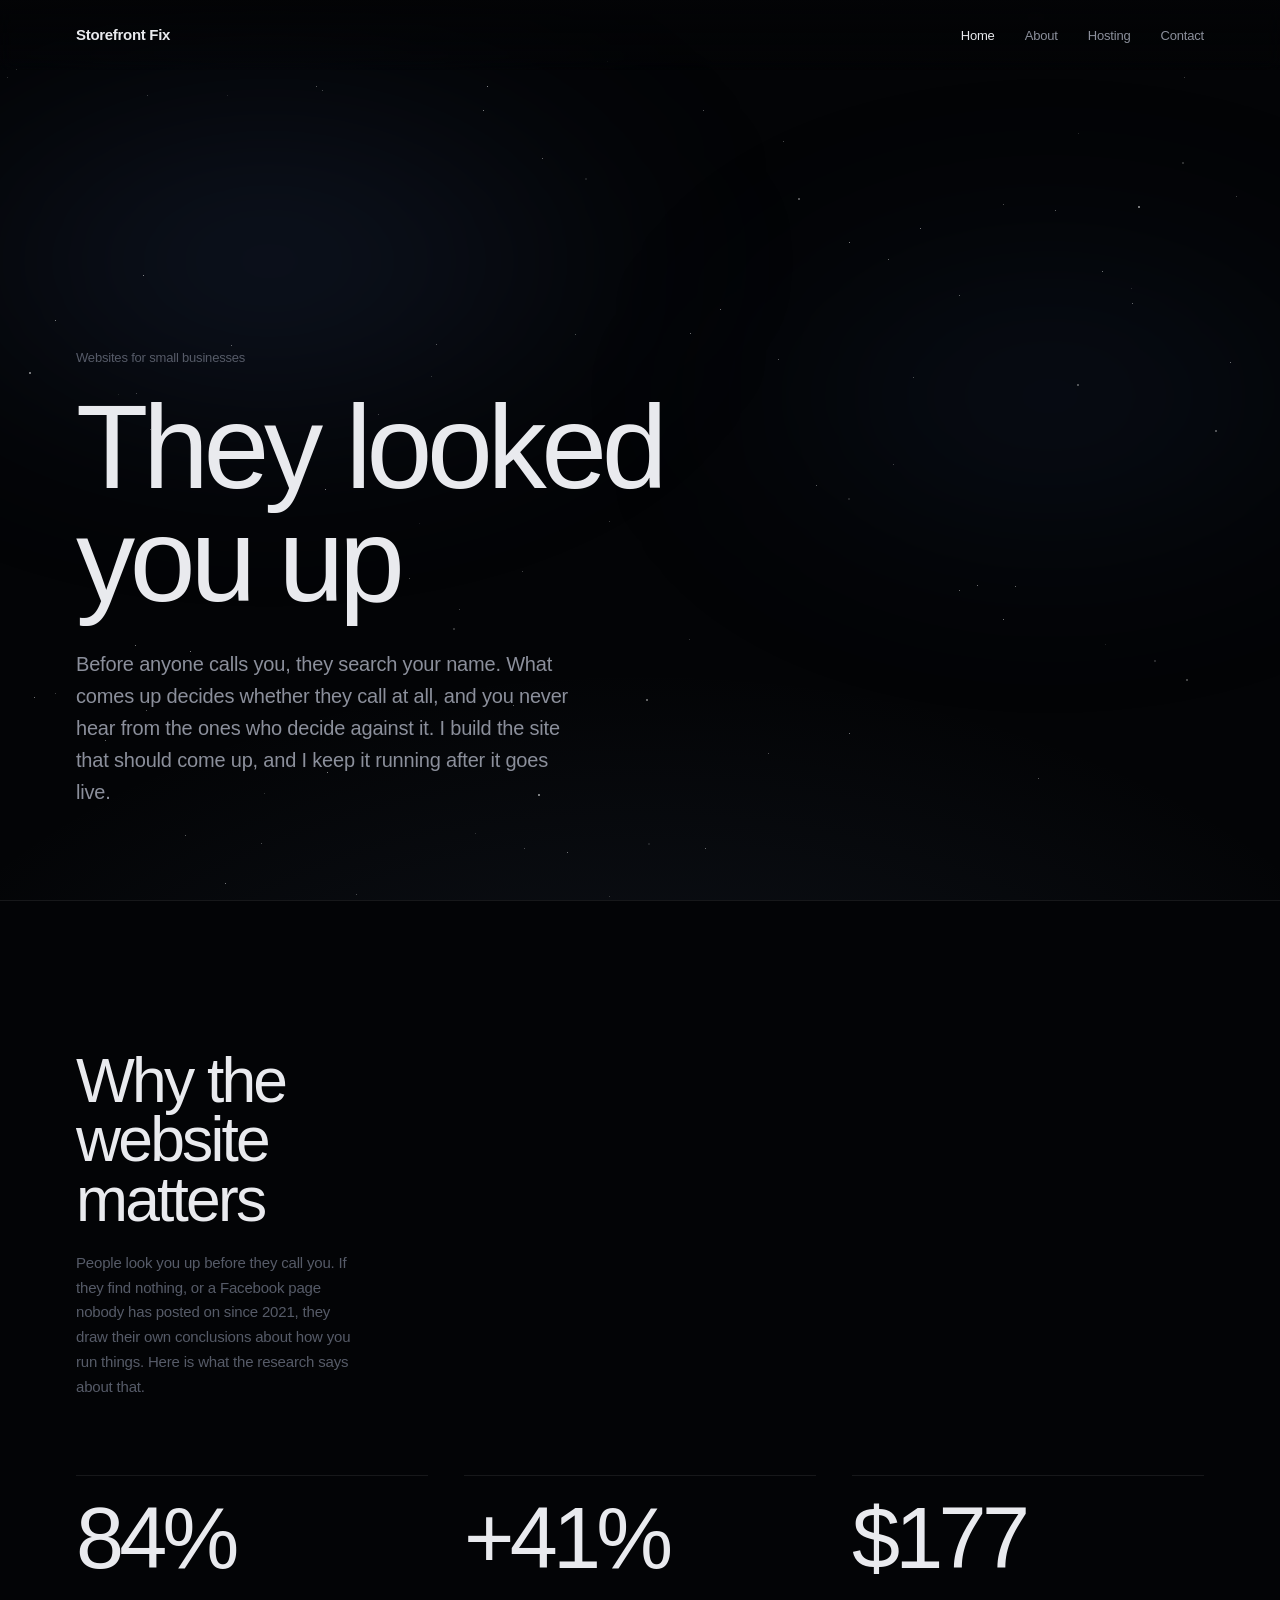
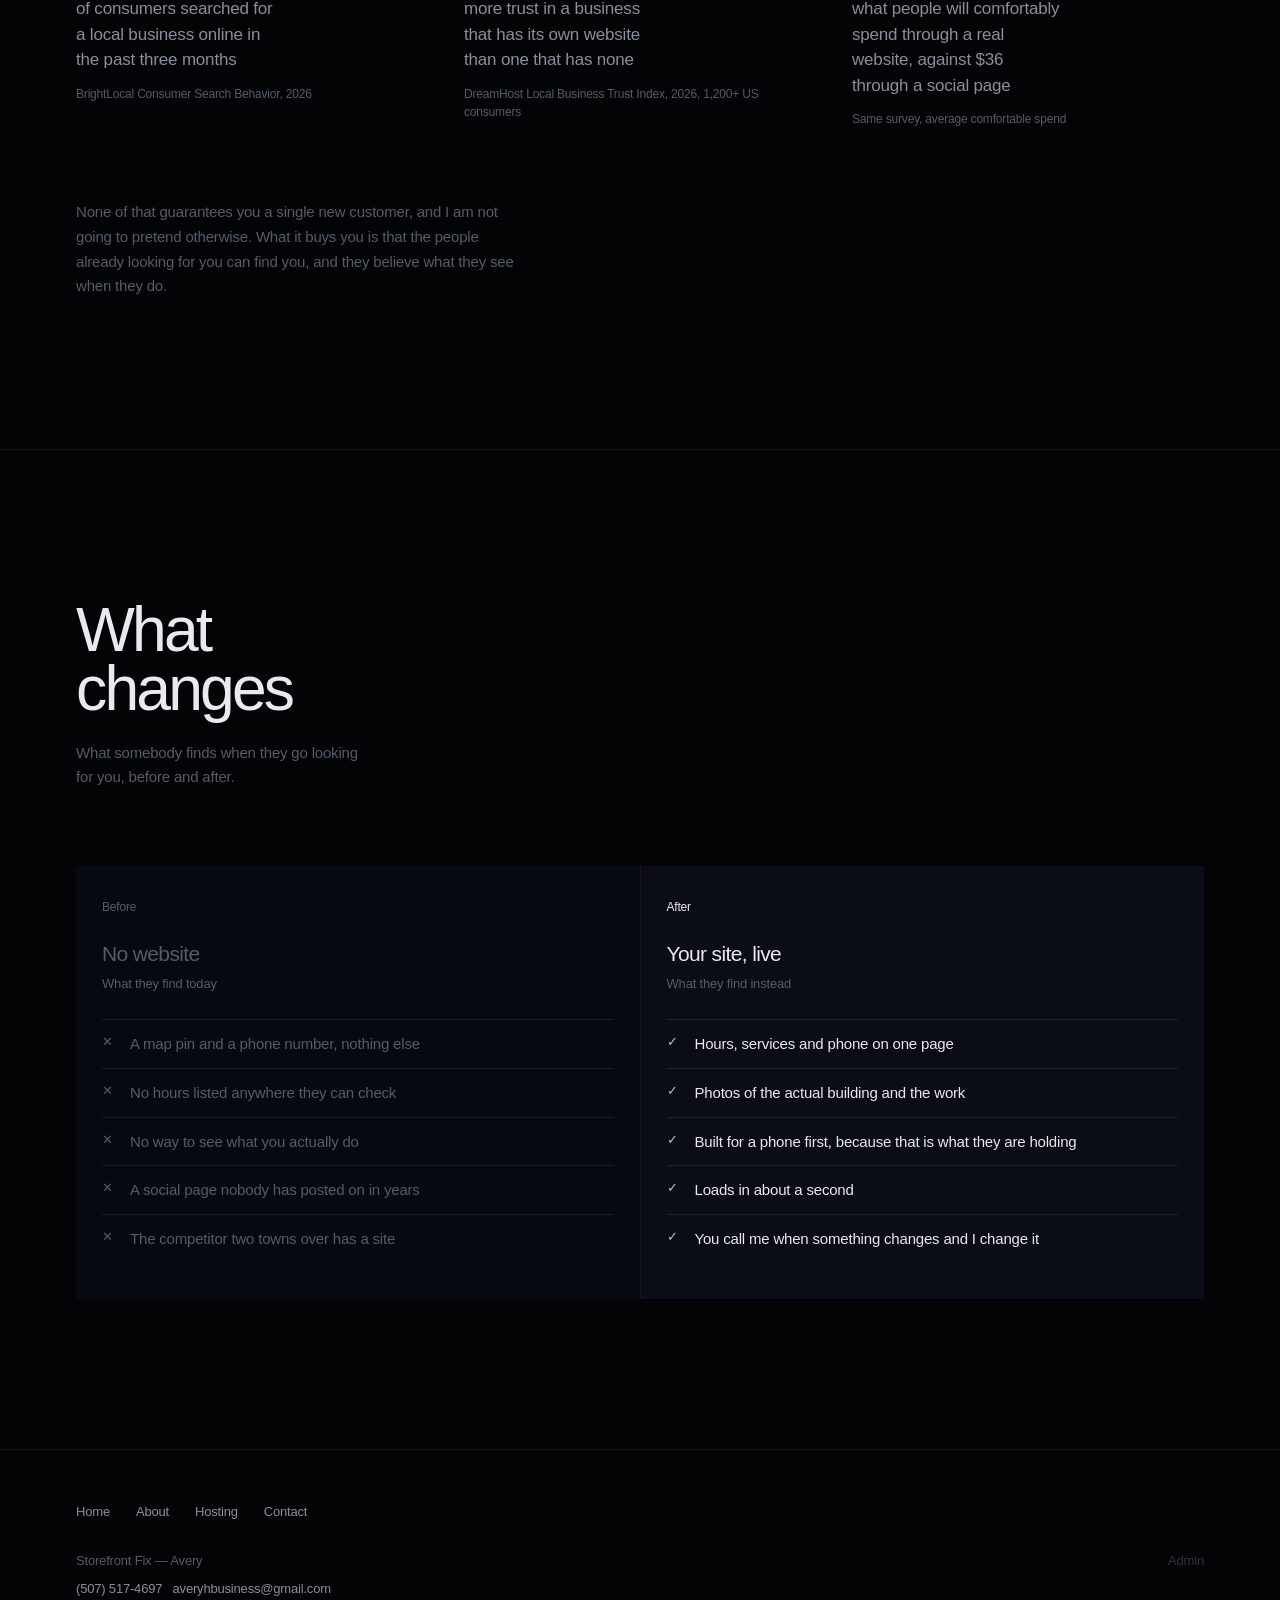
==== index.html @ 9a303747 "Add StoreFrontFix static site Static HTML/CSS/JS site for StoreFrontFix (web design + hosting for lo" ====
<!DOCTYPE html>
<!--
  HOME — v7. Self-contained: all CSS and JS inline.
  Fill in: [[YOUR NAME]]
-->
<html lang="en">
<head>
<meta charset="utf-8">
<meta name="viewport" content="width=device-width, initial-scale=1">
<title>Storefront Fix — Websites for small businesses</title>
<meta name="description" content="I build websites for small local businesses and host them, so the people looking you up find something worth calling.">
<style>
:root{
  color-scheme:dark;
  --void:#030406;
  --deep:#070910;
  --panel:#0a0d15;
  --ink:#e9eaee;
  --ink2:#8b8f9b;
  --ink3:#565b68;
  --line:rgba(255,255,255,.08);
  --line2:rgba(255,255,255,.17);
  --ice:#a8c4e8;
  --ease:cubic-bezier(.16,.84,.44,1);
}
*{box-sizing:border-box}
html{-webkit-text-size-adjust:100%;scroll-behavior:smooth;background:var(--void)}
body{
  margin:0;background:var(--void);color:var(--ink);
  font-family:-apple-system,BlinkMacSystemFont,"Segoe UI",Inter,Roboto,"Helvetica Neue",Arial,sans-serif;
  font-size:17px;line-height:1.5;letter-spacing:-.011em;
  -webkit-font-smoothing:antialiased;overflow-x:hidden;
}
.shell{width:100%;max-width:1180px;margin:0 auto;padding:0 26px;position:relative;z-index:2}

h1,h2{margin:0;font-weight:500;letter-spacing:-.045em;line-height:.95;text-wrap:balance}
h1{font-size:clamp(3rem,11.5vw,7.4rem)}
h2{font-size:clamp(2.2rem,6.4vw,3.9rem)}
p{margin:0 0 1.2em}p:last-child{margin-bottom:0}
a{color:var(--ink);text-decoration:none}

.lede{font-size:clamp(1.0625rem,1.8vw,1.25rem);line-height:1.6;color:var(--ink2);max-width:46ch}
.note{font-size:.9375rem;line-height:1.65;color:var(--ink3);max-width:54ch}
.tag{font-size:.8125rem;color:var(--ink3);margin:0 0 24px}
:focus-visible{outline:1px solid var(--ice);outline-offset:5px}
.fill{color:#d9b25f;border-bottom:1px dotted #d9b25f}

.nav{position:fixed;top:0;left:0;right:0;z-index:60;
  background:linear-gradient(180deg,rgba(3,4,6,.94),rgba(3,4,6,0));
  -webkit-backdrop-filter:blur(8px);backdrop-filter:blur(8px)}
.nav-in{display:flex;align-items:center;justify-content:space-between;gap:18px;
  height:62px;max-width:1180px;margin:0 auto;padding:0 26px}
.brand{font-size:.9375rem;font-weight:600;letter-spacing:-.02em;white-space:nowrap}
.links{display:flex;gap:22px;list-style:none;margin:0;padding:0;overflow-x:auto;scrollbar-width:none}
.links::-webkit-scrollbar{display:none}
.links a{font-size:.8125rem;color:var(--ink2);white-space:nowrap}
.links a:hover,.links a[aria-current=page]{color:var(--ink)}
@media(min-width:900px){.nav-in{height:70px}.links{gap:30px}}
@media(max-width:720px){
  .nav-in{flex-direction:column;justify-content:center;gap:7px;height:auto;padding:9px 16px 11px}
  .brand{font-size:.875rem}
  .links{gap:20px;justify-content:center;width:100%;overflow:visible}
  .links a{font-size:.8125rem}
}

.hero{position:relative;min-height:100svh;display:flex;flex-direction:column;
  justify-content:flex-end;padding:130px 0 92px;overflow:hidden}
.stars{position:absolute;inset:0;pointer-events:none;z-index:0;animation:drift 170s linear infinite}
.stars i{position:absolute;width:1px;height:1px;background:#fff;border-radius:50%}
@keyframes drift{to{transform:translateY(-90px)}}
.neb{position:absolute;pointer-events:none;z-index:0;border-radius:50%;filter:blur(90px)}
.neb1{width:70vw;height:50vh;left:-14vw;top:4vh;background:radial-gradient(ellipse,rgba(58,84,140,.24),transparent 68%)}
.neb2{width:60vw;height:44vh;right:-12vw;top:22vh;background:radial-gradient(ellipse,rgba(38,64,112,.2),transparent 68%)}
.horizon{position:absolute;left:50%;bottom:-32vh;width:180vw;height:80vh;z-index:0;
  transform:translateX(-50%);pointer-events:none;
  background:radial-gradient(ellipse 50% 100% at 50% 100%,rgba(168,196,232,.22),rgba(110,140,190,.06) 40%,transparent 72%)}
.hero h1{margin-bottom:32px}

.band{padding:104px 0;border-top:1px solid var(--line);position:relative}
@media(min-width:900px){.band{padding:150px 0}}
.band-head{margin-bottom:56px;max-width:30ch}
.band-head .note{margin-top:22px}
@media(min-width:900px){.band-head{margin-bottom:76px}}

.figs{display:grid;gap:58px}
@media(min-width:860px){.figs{grid-template-columns:repeat(3,1fr);gap:36px}}
.fig{border-top:1px solid var(--line);padding-top:24px}
.fignum{font-size:clamp(3.4rem,8.6vw,5.4rem);font-weight:500;letter-spacing:-.055em;
  line-height:.9;margin:0 0 18px;font-variant-numeric:tabular-nums}
.figtxt{font-size:1.0625rem;color:var(--ink2);max-width:22ch;margin:0 0 12px;line-height:1.5}
.figsrc{font-size:.75rem;color:var(--ink3);margin:0;line-height:1.5}

.pair{display:grid;gap:1px;background:var(--line)}
@media(min-width:840px){.pair{grid-template-columns:1fr 1fr}}
.panel{background:var(--deep);padding:32px 26px 36px}
.panel.live{background:var(--panel)}
.plabel{font-size:.75rem;color:var(--ink3);margin:0 0 22px}
.panel.live .plabel{color:var(--ink)}
.pname{font-size:1.3125rem;font-weight:500;letter-spacing:-.03em;margin:0 0 4px;color:var(--ink3)}
.panel.live .pname{color:var(--ink)}
.pmeta{font-size:.8125rem;color:var(--ink3);margin:0 0 26px}
.rows{list-style:none;margin:0;padding:0}
.rows li{position:relative;padding:13px 0 13px 28px;border-top:1px solid var(--line);
  font-size:.9375rem;line-height:1.45;color:var(--ink3)}
.rows li::before{position:absolute;left:0;top:13px;font-size:.8125rem}
.rows .off::before{content:"\2715"}
.panel.live .rows li{color:var(--ink)}
.rows .on::before{content:"\2713";color:var(--ice)}

.foot{border-top:1px solid var(--line);padding:52px 0 66px;font-size:.8125rem;color:var(--ink3)}
.foot a{color:var(--ink2)}
.foot a:hover{color:var(--ink)}
.foot-nav{display:flex;flex-wrap:wrap;gap:12px 26px;list-style:none;margin:0 0 30px;padding:0}
.foot p{margin:0 0 8px}
.admin-link{float:right;color:var(--ink3)!important;opacity:.55}
.admin-link:hover{opacity:1}

.js .rv{opacity:0}
.js .rv.in{opacity:1;transition:opacity 1s var(--ease)}
@media(prefers-reduced-motion:reduce){
  html{scroll-behavior:auto}.js .rv{opacity:1}.stars{animation:none}*{transition:none!important}
}
</style>
</head>
<body>

<header class="nav">
  <div class="nav-in">
    <a class="brand" href="index.html">Storefront Fix</a>
    <nav aria-label="Main">
      <ul class="links">
        <li><a href="index.html" aria-current="page">Home</a></li>
        <li><a href="about.html">About</a></li>
        <li><a href="hosting.html">Hosting</a></li>
        <li><a href="contact.html">Contact</a></li>
      </ul>
    </nav>
  </div>
</header>

<main>

  <section class="hero">
    <span class="neb neb1" aria-hidden="true"></span>
    <span class="neb neb2" aria-hidden="true"></span>
    <div class="stars" id="stars" aria-hidden="true"></div>
    <div class="horizon" aria-hidden="true"></div>

    <div class="shell">
      <p class="tag rv">Websites for small businesses</p>
      <h1 class="rv">They looked<br>you up</h1>
      <p class="lede rv">Before anyone calls you, they search your name. What comes up decides whether they call at all, and you never hear from the ones who decide against it. I build the site that should come up, and I keep it running after it goes live.</p>
    </div>
  </section>

  <section class="band">
    <div class="shell">
      <div class="band-head rv">
        <h2>Why the website matters</h2>
        <p class="note">People look you up before they call you. If they find nothing, or a Facebook page nobody has posted on since 2021, they draw their own conclusions about how you run things. Here is what the research says about that.</p>
      </div>

      <div class="figs">
        <div class="fig rv">
          <p class="fignum">84%</p>
          <p class="figtxt">of consumers searched for a local business online in the past three months</p>
          <p class="figsrc">BrightLocal Consumer Search Behavior, 2026</p>
        </div>
        <div class="fig rv">
          <p class="fignum">+41%</p>
          <p class="figtxt">more trust in a business that has its own website than one that has none</p>
          <p class="figsrc">DreamHost Local Business Trust Index, 2026, 1,200+ US consumers</p>
        </div>
        <div class="fig rv">
          <p class="fignum">$177</p>
          <p class="figtxt">what people will comfortably spend through a real website, against $36 through a social page</p>
          <p class="figsrc">Same survey, average comfortable spend</p>
        </div>
      </div>

      <p class="note rv" style="margin-top:72px">None of that guarantees you a single new customer, and I am not going to pretend otherwise. What it buys you is that the people already looking for you can find you, and they believe what they see when they do.</p>
    </div>
  </section>

  <section class="band">
    <div class="shell">
      <div class="band-head rv">
        <h2>What changes</h2>
        <p class="note">What somebody finds when they go looking for you, before and after.</p>
      </div>

      <div class="pair rv">
        <div class="panel">
          <p class="plabel">Before</p>
          <p class="pname">No website</p>
          <p class="pmeta">What they find today</p>
          <ul class="rows">
            <li class="off">A map pin and a phone number, nothing else</li>
            <li class="off">No hours listed anywhere they can check</li>
            <li class="off">No way to see what you actually do</li>
            <li class="off">A social page nobody has posted on in years</li>
            <li class="off">The competitor two towns over has a site</li>
          </ul>
        </div>
        <div class="panel live">
          <p class="plabel">After</p>
          <p class="pname">Your site, live</p>
          <p class="pmeta">What they find instead</p>
          <ul class="rows">
            <li class="on">Hours, services and phone on one page</li>
            <li class="on">Photos of the actual building and the work</li>
            <li class="on">Built for a phone first, because that is what they are holding</li>
            <li class="on">Loads in about a second</li>
            <li class="on">You call me when something changes and I change it</li>
          </ul>
        </div>
      </div>
    </div>
  </section>

</main>

<footer class="foot">
  <div class="shell">
    <ul class="foot-nav">
      <li><a href="index.html">Home</a></li>
      <li><a href="about.html">About</a></li>
      <li><a href="hosting.html">Hosting</a></li>
      <li><a href="contact.html">Contact</a></li>
    </ul>
    <p><a class="admin-link" href="admin.html">Admin</a>Storefront Fix &mdash; Avery</p>
    <p><a href="tel:+15075174697">(507) 517-4697</a> &nbsp; <a href="mailto:averyhbusiness@gmail.com">averyhbusiness@gmail.com</a></p>
  </div>
</footer>

<script>
document.documentElement.classList.add("js");
var reduced = window.matchMedia("(prefers-reduced-motion: reduce)").matches;

(function(){
  var host=document.getElementById("stars"); if(!host) return;
  var f=document.createDocumentFragment();
  for(var i=0;i<120;i++){
    var s=document.createElement("i");
    s.style.left=(Math.random()*100).toFixed(2)+"%";
    s.style.top=(Math.random()*115).toFixed(2)+"%";
    s.style.opacity=(0.12+Math.random()*0.55).toFixed(2);
    if(Math.random()>0.9){s.style.width="2px";s.style.height="2px"}
    f.appendChild(s);
  }
  host.appendChild(f);
})();

(function(){
  var items=document.querySelectorAll(".rv"); if(!items.length) return;
  if(reduced||!("IntersectionObserver" in window)){
    items.forEach(function(el){el.classList.add("in")}); return;
  }
  var io=new IntersectionObserver(function(en){
    en.forEach(function(e){ if(e.isIntersecting){e.target.classList.add("in");io.unobserve(e.target)} });
  },{rootMargin:"0px 0px -8% 0px",threshold:.06});
  items.forEach(function(el){io.observe(el)});
})();
</script>

</body>
</html>
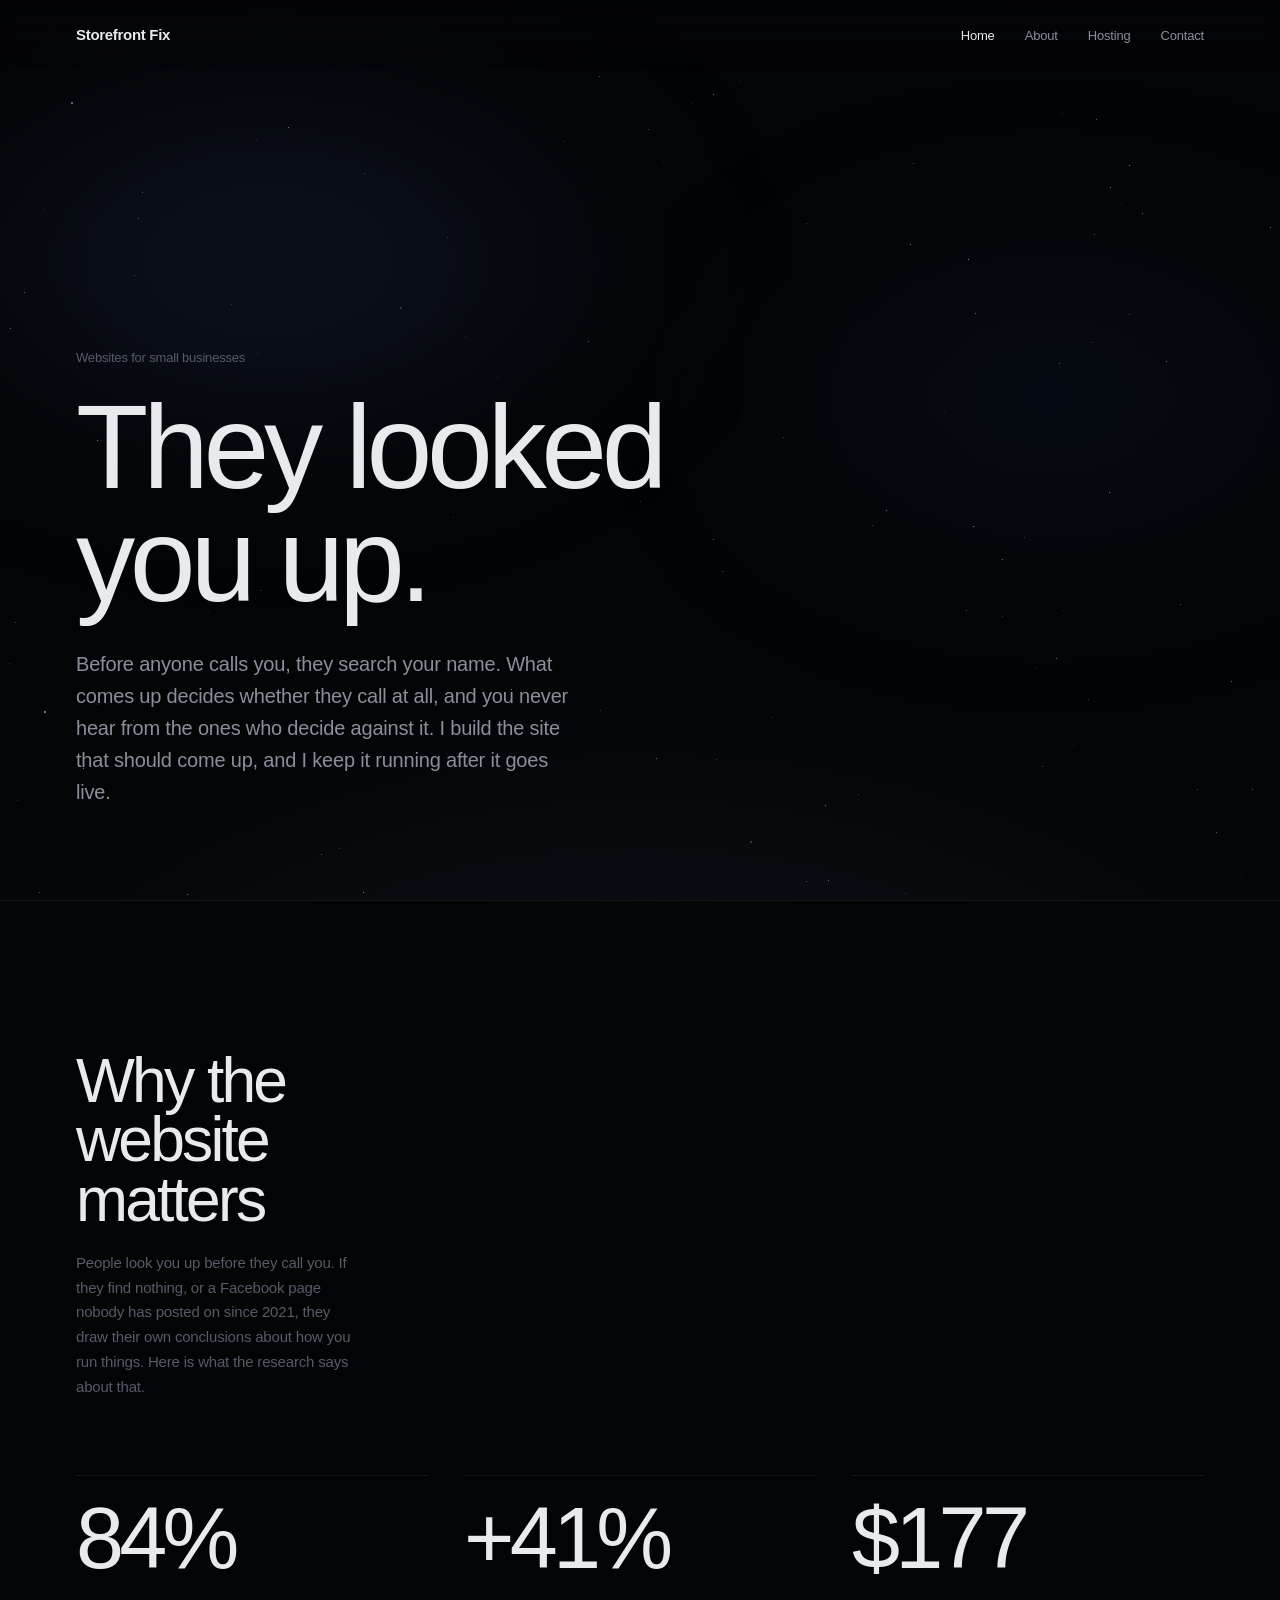
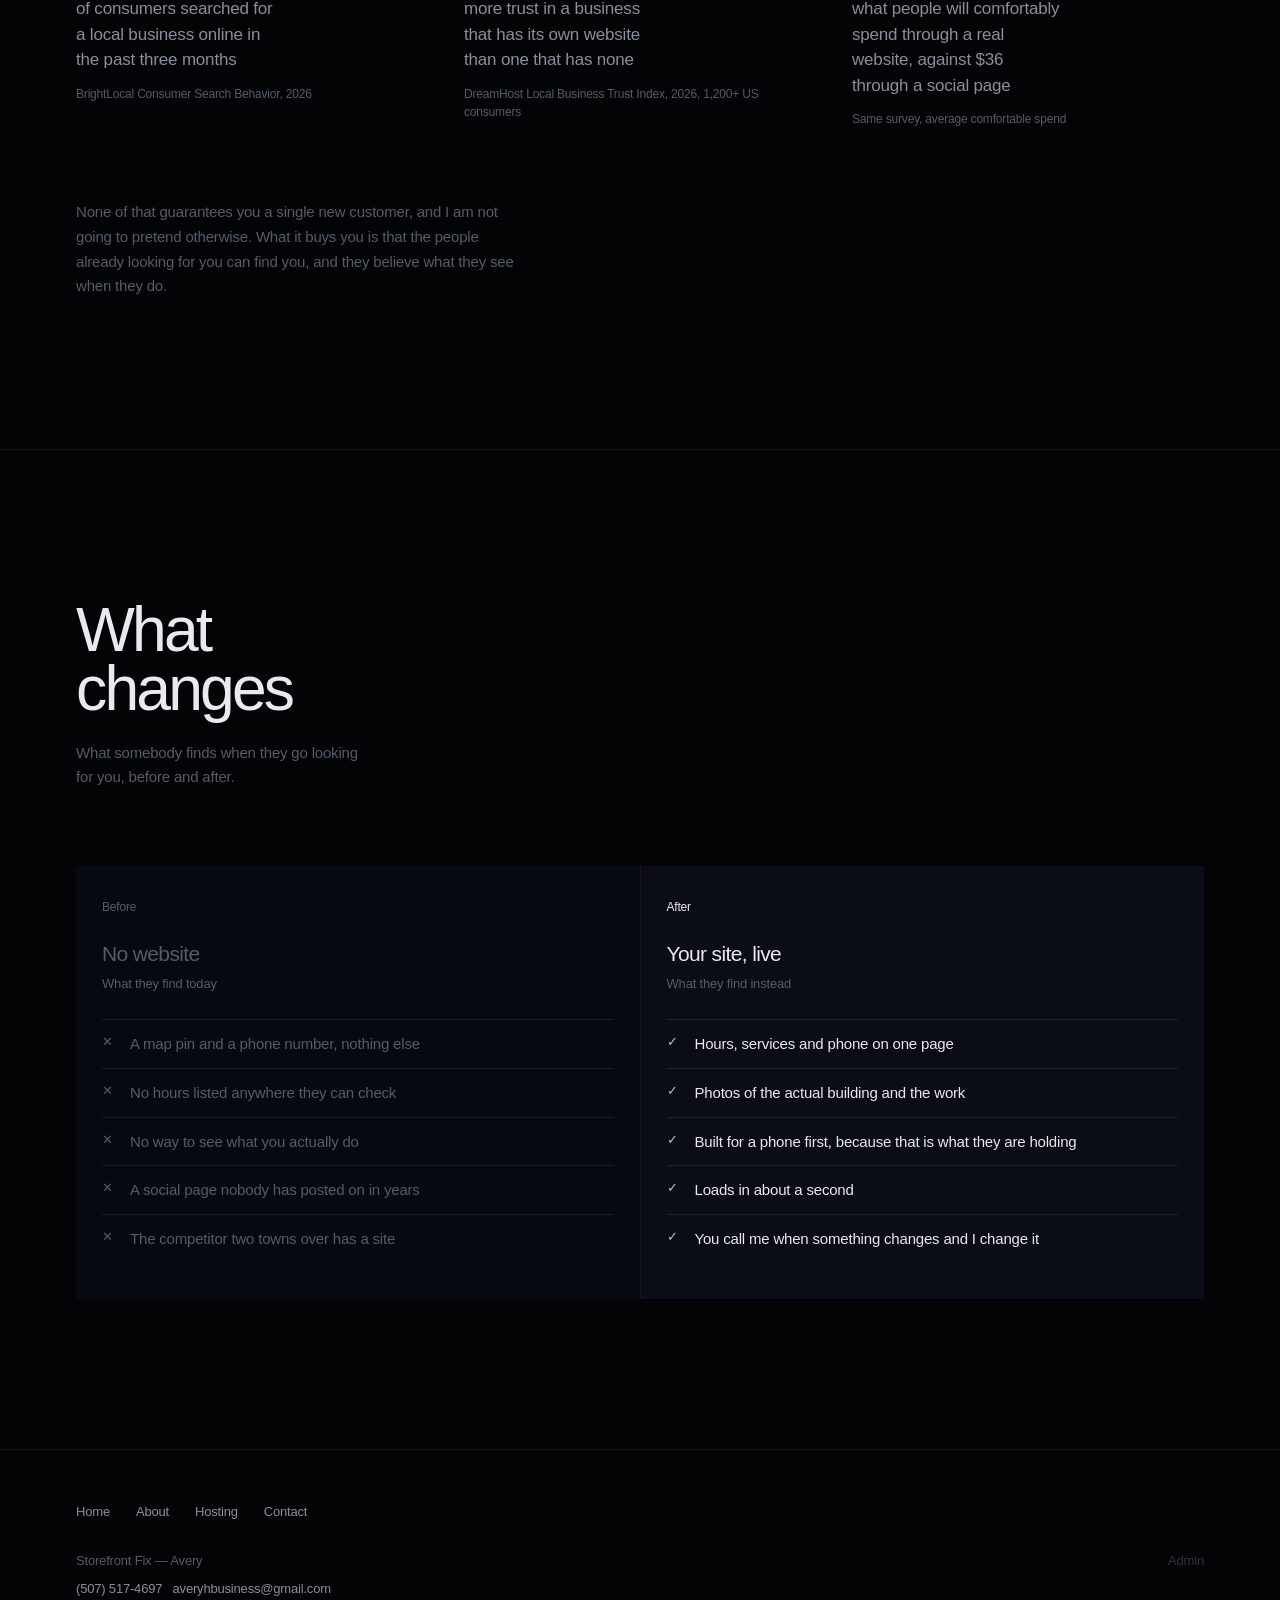
==== commit c2c004a3: "Add period after homepage headline Co-Authored-By: Claude Sonnet 5 <noreply@anthropic.com> Claude-Se" ====
--- a/index.html
+++ b/index.html
@@ -148,7 +148,7 @@
 
     <div class="shell">
       <p class="tag rv">Websites for small businesses</p>
-      <h1 class="rv">They looked<br>you up</h1>
+      <h1 class="rv">They looked<br>you up.</h1>
       <p class="lede rv">Before anyone calls you, they search your name. What comes up decides whether they call at all, and you never hear from the ones who decide against it. I build the site that should come up, and I keep it running after it goes live.</p>
     </div>
   </section>
